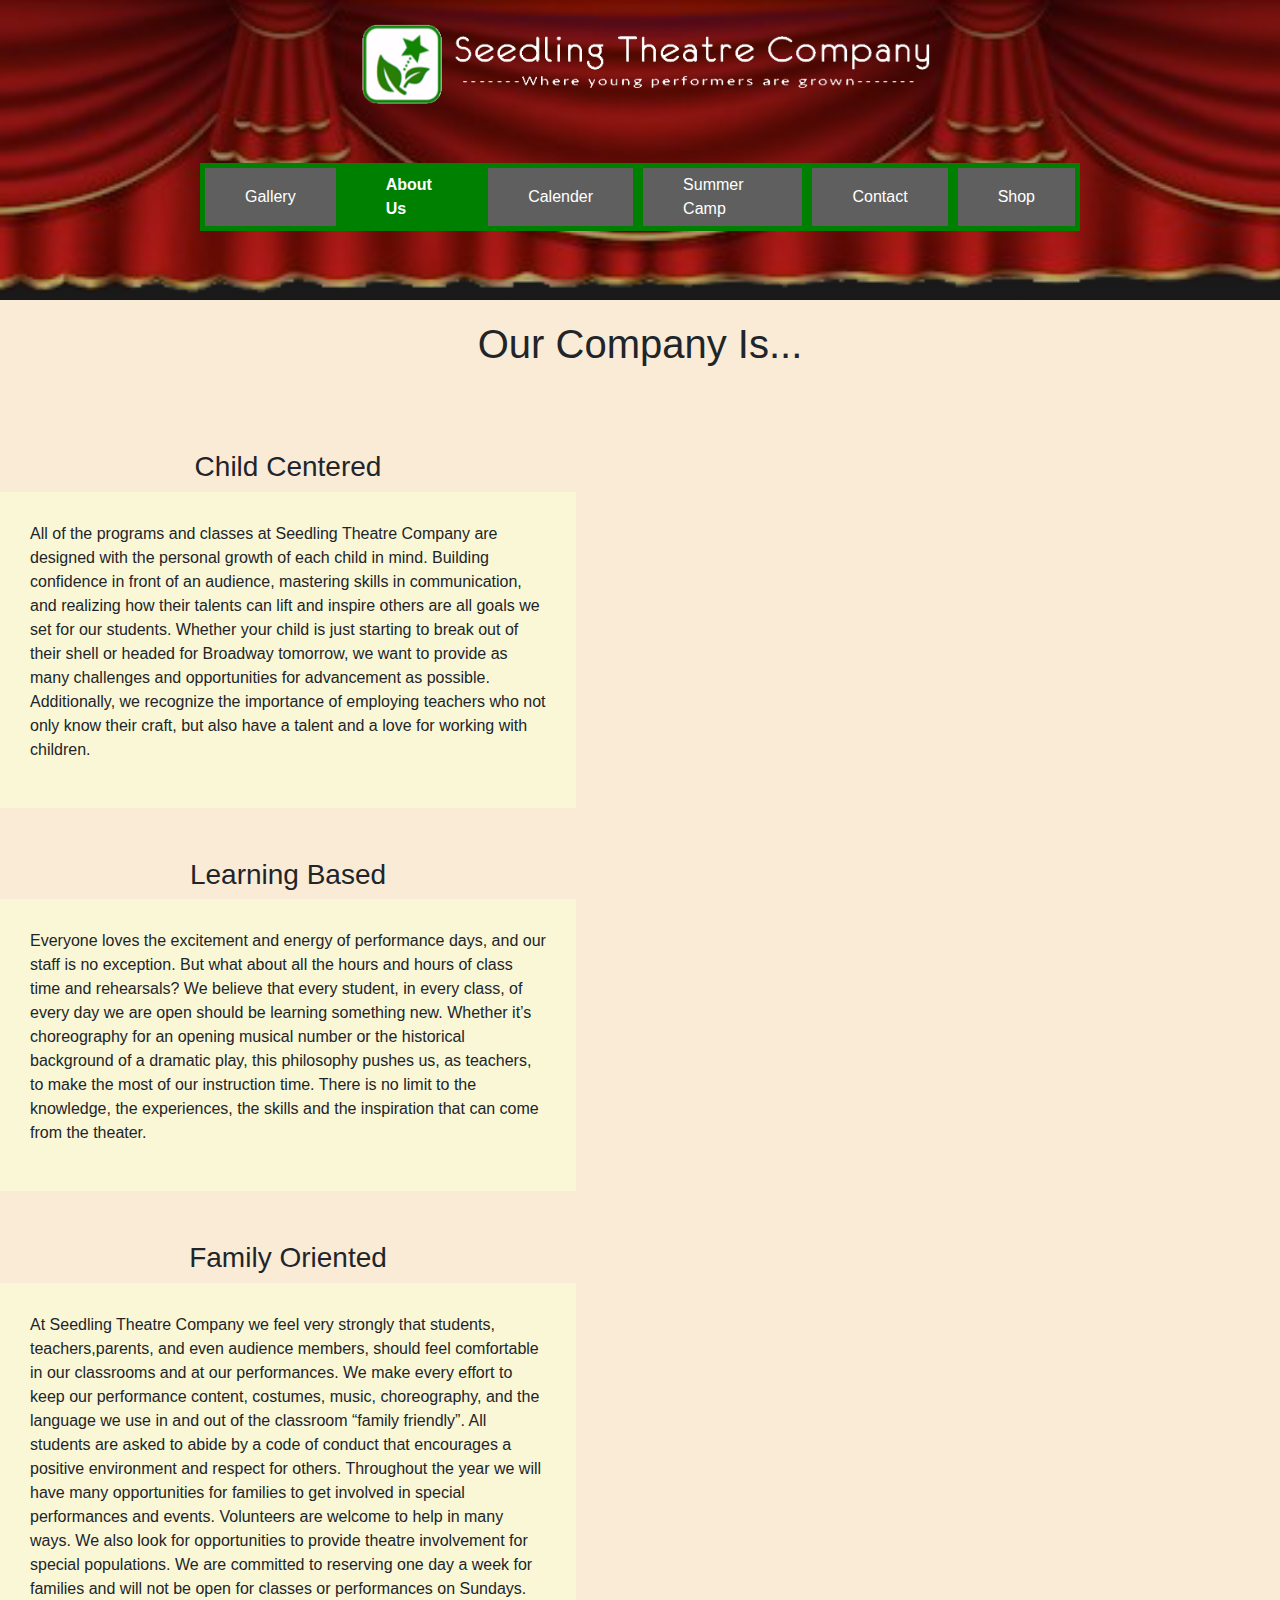
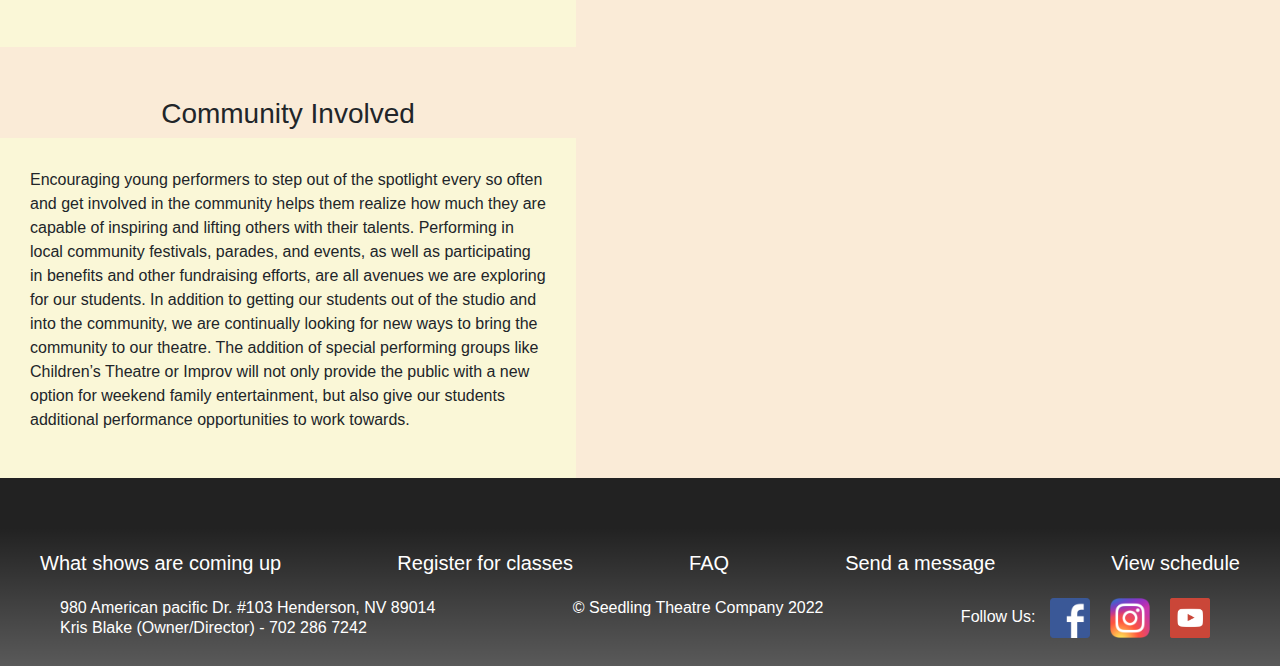
==== HTML/about us.html @ 51e641c9 "Add files via upload" ====
<!DOCTYPE html>
<html lang="en">
    
    <head>
       
        <meta charset="utf-8">
        <meta name="viewport" content="width=device-width, initial-scale=1">
        <meta name="keywords" content="Seedling Theatre, Performance, Acting, Henderson, Nevada, Kids, Musicals, Singing"> 
        <meta name="description" content="At Seeding Theatre kids learn how to perform and sing">
        
        <link rel="stylesheet" href="https://maxcdn.bootstrapcdn.com/bootstrap/4.5.0/css/bootstrap.min.css">
        <script src="https://ajax.googleapis.com/ajax/libs/jquery/3.5.1/jquery.min.js"></script>
        <script src="https://cdnjs.cloudflare.com/ajax/libs/popper.js/1.16.0/umd/popper.min.js"></script>
        <script src="https://maxcdn.bootstrapcdn.com/bootstrap/4.5.0/js/bootstrap.min.js"></script>
        <link rel="stylesheet" href="https://use.fontawesome.com/releases/v5.7.0/css/all.css" integrity="sha384-lZN37f5QGtY3VHgisS14W3ExzMWZxybE1SJSEsQp9S+oqd12jhcu+A56Ebc1zFSJ" crossorigin="anonymous">
        
        <link rel="stylesheet" href="../CSS/mystyle.css" type="text/css">
        
        <title>Seedling Theatre Company | | Henderson NV</title>
        
    </head>  
    
    <body>
       <div class="container-fluid">
          
          <div class="header">
              
              
               <div class="row justify-content-between">
                  <div class="calender">
                      <a href="../HTML/calender.html"><i class="fa fa-calendar fa-3x mr-3"></i></a>
                  </div>
                <a href="../index.html">
                    <img alt="Seedling Theatre Company Home" src="../images/STC-logo-white.png" style="max-width: 600px">
                </a>
                 
                 <div class="log_cart">
                     <a href="HTML/shop.html"><i class="fa-regular fa-cart-shopping"></i></a>
                    </div>
                 </div>
                  

                <div class="Nav">
                    <div class="d-flex flex-row bg-grey justify-content-around">
                        <a href="../HTML/gallery.html">Gallery</a>
                        <a href="../HTML/about us.html" style="background-color: green"><b>About Us</b></a>
                        <a href="../HTML/calender.html">Calender</a>
                        <a href="../HTML/camp.html">Summer Camp</a>
                        <a href="../HTML/contact.html">Contact</a>
                        <a href="../HTML/shop.html">Shop</a>
                    </div>
                </div>
              </div>
           
           </div>
           <div class="aboutbody">
               <h1>Our Company Is...</h1>
               <br>
               
            <div class="aboutcontent d-flex flex-row justify-content around">
                <div class="aboutcontainer">
                    <h3>Child Centered</h3>
                    <div class="contentbox">
                        <p>All of the programs and classes at Seedling Theatre Company are designed with the personal growth of each child in mind. Building confidence in front of an audience, mastering skills in communication, and realizing how their talents can lift and inspire others are all goals we set for our students.

Whether your child is just starting to break out of their shell or headed for Broadway tomorrow, we want to provide as many challenges and opportunities for advancement as possible. Additionally, we recognize the importance of employing teachers who not only know their craft, but also have a talent and a love for working with children.</p>
                    </div>
                </div>
                <div class="filler">
                    
                </div>
            </div>
              
            <div class="aboutcontent d-flex flex-row justify-content around">
                <div class="filler">
                    
                </div>
                <div class="aboutcontainer">
                    <h3>Learning Based</h3>
                    <div class="contentbox">
                        <p>Everyone loves the excitement and energy of performance days, and our staff is no exception. But what about all the hours and hours of class time and rehearsals?

We believe that every student, in every class, of every day we are open should be learning something new. Whether it’s choreography for an opening musical number or the historical background of a dramatic play, this philosophy pushes us, as teachers, to make the most of our instruction time. There is no limit to the knowledge, the experiences, the skills and the inspiration that can come from the theater.</p>
                    </div>
                </div>
            </div>
              
              <div class="aboutcontent d-flex flex-row justify-content around">
                <div class="aboutcontainer">
                    <h3>Family Oriented</h3>
                    <div class="contentbox">
                        <p>At Seedling Theatre Company we feel very strongly that students, teachers,parents, and even audience members, should feel comfortable in our classrooms and at our performances. We make every effort to keep our performance content, costumes, music, choreography, and the language we use in and out of the classroom “family friendly”. All students are asked to abide by a code of conduct that encourages a positive environment and respect for others.

Throughout the year we will have many opportunities for families to get involved in special performances and events. Volunteers are welcome to help in many ways. We also look for opportunities to provide theatre involvement for special populations.

We are committed to reserving one day a week for families and will not be open for classes or performances on Sundays.</p>
                    </div>
                </div>
                <div class="filler">
                    
                </div>
            </div>
              
              <div class="aboutcontent d-flex flex-row justify-content around">
                <div class="filler">
                
                </div>
                <div class="aboutcontainer">
                    <h3>Community Involved</h3>
                    <div class="contentbox">
                        <p>Encouraging young performers to step out of the spotlight every so often and get involved in the community helps them realize how much they are capable of inspiring and lifting others with their talents. Performing in local community festivals, parades, and events, as well as participating in benefits and other fundraising efforts, are all avenues we are exploring for our students.

In addition to getting our students out of the studio and into the community, we are continually looking for new ways to bring the       community to our theatre. The addition of special performing groups like Children’s Theatre or Improv will not only provide the public with a new option for weekend family entertainment, but also give our students additional performance opportunities to work towards.</p>
                    </div>
                </div>
            </div>
               
               
               
           </div>
           
          
            </body>
    
    <footer>
                    <div class="misc">
                       <div class="d-flex flex-row justify-content-between">                            
                        <a href="HTML/">What shows are coming up</a>
                        <a href="HTML/"> Register for classes</a>
                        <a href="HTML/">FAQ</a>
                        <a href="HTML/">Send a message</a>
                        <a href="HTML/">View schedule</a>
                    </div>
        </div>
        
        <div class="d-flex flex-row justify-content-between">
        <h6>980 American pacific Dr. #103  Henderson, NV 89014 <br> Kris Blake (Owner/Director) - 702 286 7242</h6>
        <h6>&#169; Seedling Theatre Company 2022</h6>
        <h6>Follow Us: <a href="#"><img src="../images/facebook-logo-png-38347.png"></a><a href="#"><img src="../images/Instagram_logo_2016.png"></a><a href="#"><img src="../images/youtube-square-social-media-512.png"></a></h6>
        </div>
        
    </footer>
    
</html>
---- CSS/mystyle.css ----
@charset "utf-8";
/* My Custom CSS */

* {
    padding: 0;
    margin: 0;
}

body {
    background-color: #222222;
    font-family: sans-serif;
}

h2 {
    text-align: center;
    padding-bottom: 10px;
}

footer {
    background-image: linear-gradient(rgba(255, 255, 255, 0),rgba(255, 255, 255, 0.25));
    padding: 20px;
    color: white;
}

footer h6 {
    justify-content: space-between;
    padding: 0 40px;
}

/* Header */
.header {
    background-image: linear-gradient(rgba(0, 0, 0, 0.5), rgba(0, 0, 0, 0.25)), url(../images/curtain-top.png);
    background-size: cover;
    background-position: center;
    position: relative;
    background-repeat: no-repeat;
    width: 100%;
    height: 300px;
}

a {
    text-decoration: none;
}

a:hover {
    text-decoration: none;
}

a img {
    max-width: 60px;
    padding: 0 10px;
}

.log_cart a {
    padding-right: 20px;
    color: white;
    font-size: 25px;
}

.calender {
    padding-left: 20px;
}

.Nav {
    padding: 30px 200px 20px;
    overflow: hidden;
}

.Nav a {
    align-content: center;
    color: white;
    border: 5px solid green;
    padding: 5px 40px;
    background-color: #5f5f5f;
}

.Nav a:hover {
    text-decoration: none;
    background-color: green; 
}

.Nav .icon {
    display: none;
}

.container-fluid {
    padding: 0;
}

.row {
    padding: 20px;
    width: 100%%;
}


/* Body */

.opener {
    justify-content: space-between; 
    width: 100%;
    color: white;
}

.content {
    padding: 30px 0px;
    text-align: center;
}

.vid {
    margin-bottom: 40px;
}

.content h6 {
    margin-bottom: 20px;
}

.content a {
    padding: 10px 20px;
    background-color: green;
    color: white;
    text-decoration: none;
    margin-left: 10px;
}

.content a:hover {
    background-color: #00ff0a;
}

.curtain {
    background-image: url(../images/curtain-side.png);
    background-size: cover;
    width: 30%;
}

.about {
    justify-content: center;
    color: white;
    padding-bottom: 10px;
}

.aboutcont {
    padding: 50px 0;
    margin: 100px 0;
    font-size: 20px;
}

.prevphoto img {
    width: 450px;
}

.prevphoto2 img {
    width: 450px;
}

.upcoming {
    background-color: antiquewhite;
    padding: 20px 50px;
}

.upcoming h3 {
    text-align: center;
}

.eventcontent h4 {
    padding: 5px 10px;
    background-color: skyblue;
    text-align: center;
    color: white;
    margin: 0 100px;
    margin-bottom: 10px;
}

.eventcontent a {
    text-align: center;
}

.eventdisc {
    justify-content: right;
}

.misc {
    padding: 0 20px 20px;
    justify-content: space-between;
}

.misc a {
    color: white;
    font-size: 20px;
}

.misc a:hover {
    color: lightgreen;
}

/* Calender */
.clearfix::after,
.calendar ol::after {
    content: ".";
    display: block;
    height: 0;
    clear: both;
    visibility: hidden;
}

.calendar {
    border-radius: 60px;
    color: white;
}

@media {win-width: 992px} 
    .date {
        font-size: 3.5m;
    }

.calendar ol li {
    float: left;
    width: 14.28571%;
}

.calendar .day-names {
    border-bottom: 1px solid #eee;
}

.calendar .day-name li {
    text-transform: uppercase;
    margin-bottom: 0.5rem;
}

.calendar .days li {
    border-bottom: 1px solid #eee;
    min-height: 8rem;
}

.calendar .days li .date {
    margin: 0.5rem 0;
}

.calendar .days li:hover {
    background-color: rgba(128, 128, 128, 0.50);
}

.calendar .days li .event {
    font-size: 0.75rem;
    padding: 0.4rem;
    color: white;
    white-space: nowrap;
    overflow: hidden;
    text-overflow: ellipsis;
    border-radius: 4rem;
    margin-bottom: 1px; 
}

.calendar .days li .event:hover {
    transform: scale(1.5);
    transition: 2s;
}

.calendar .days li .event.span-2 {
    width: 200%;
}

.calendar .days li .event.span-7 {
    width: 700%;
}

.calendar .days li .event.begin {
    border-radius: 1rem 0 0 1rem;
}

.calendar .days li .event.end {
    border-radius: 0 1rem 1rem 0;
}

.calendar .days li .event.clear {
    background: none;
}

.calendar .days li:nth-child(n=29) {
    border-bottom: none;
}

.calendar .days li .outside .date {
    color: #ddd;
}

.outside {
    opacity: 50%;
}

.modal {
    color: black;
}

.modal img {
    background-size: cover;
    position: relative;
    width: 100%;
}

.modal h3 {
    text-align: center;
}

/* Contact */
.contact h2 {
    text-align: center;
}

input [type=text], select, textarea {
    width: 100%;
    padding: 12px;
    border: 1px solid #ccc;
    border-radius: 4px;
    box-sizing: border-box;
    margin-top: 6px;
    margin-bottom: 16px;
    resize: vertical;
}

input, select {
    width: 30%;
}

label {
    padding-left: 20px;
}

/* Gallery */
.galleryshow {
    padding: 0 10%;
}

.showcontent, .showcontent button {
    color: white;
}

.galheader h1, .galheader h3{
    color: white;
    text-align: center;
    margin-top: 20px;
}

.aboutbody {
    background-color: antiquewhite;
}

.aboutbody h1 {
    text-align: center;
    padding-top: 20px;
}

.contentbox {
    background-color: #faf7d7;
    box-shadow: 10px;
    padding: 30px;
}

.aboutcontainer {
    width: 45%;
}

.aboutcontainer h3 {
    text-align: center;
}

.aboutcontent {
    margin: 50px 0;
}



@media screen and (max-width: 900px) {
    
    .curtain {
        visibility: hidden;
    }
    
}

@media screen and (max-width: 600px) {
  .topnav a.icon {
    float: right;
    display: block;
  }
    
  .topnav.responsive {position: relative;}
  .topnav.responsive a.icon {
    position: absolute;
    right: 0;
    top: 0;
  }
  .topnav.responsive a {
    float: none;
    display: block;
    text-align: left;
  }
}
}
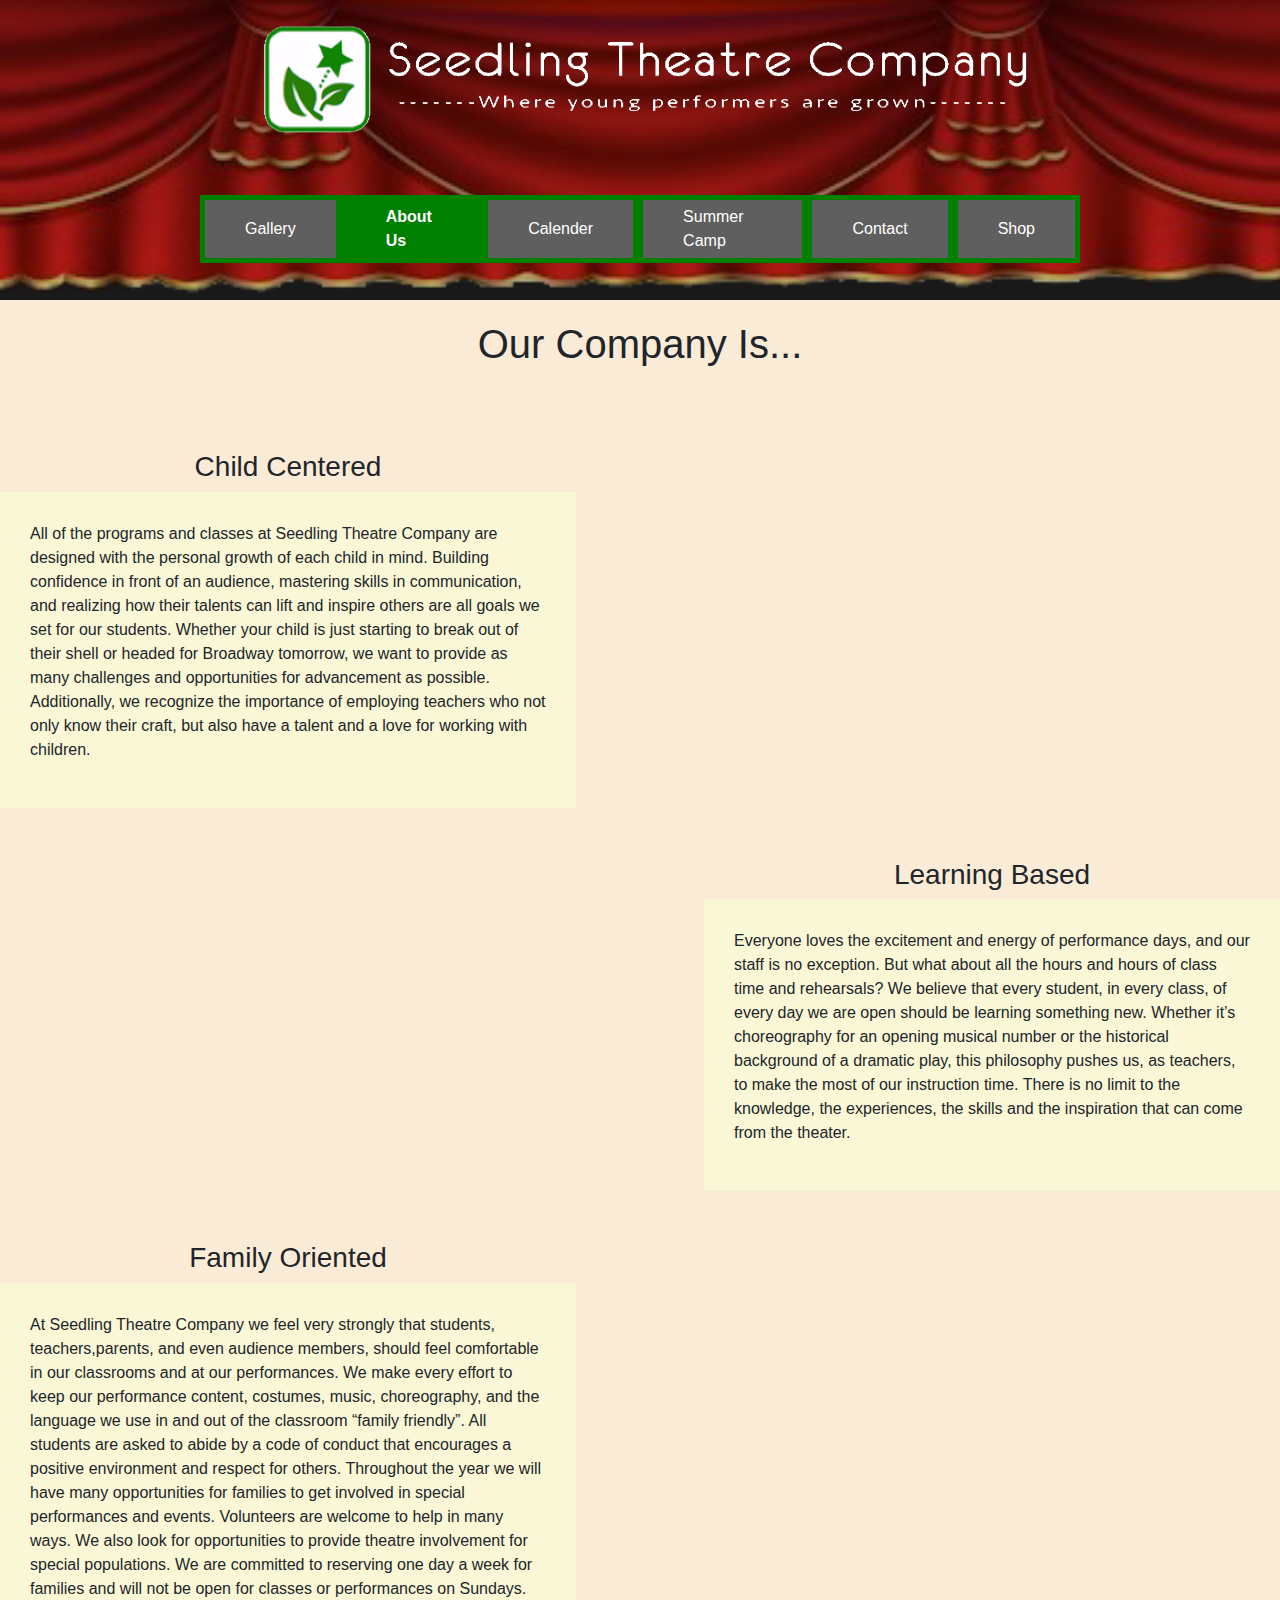
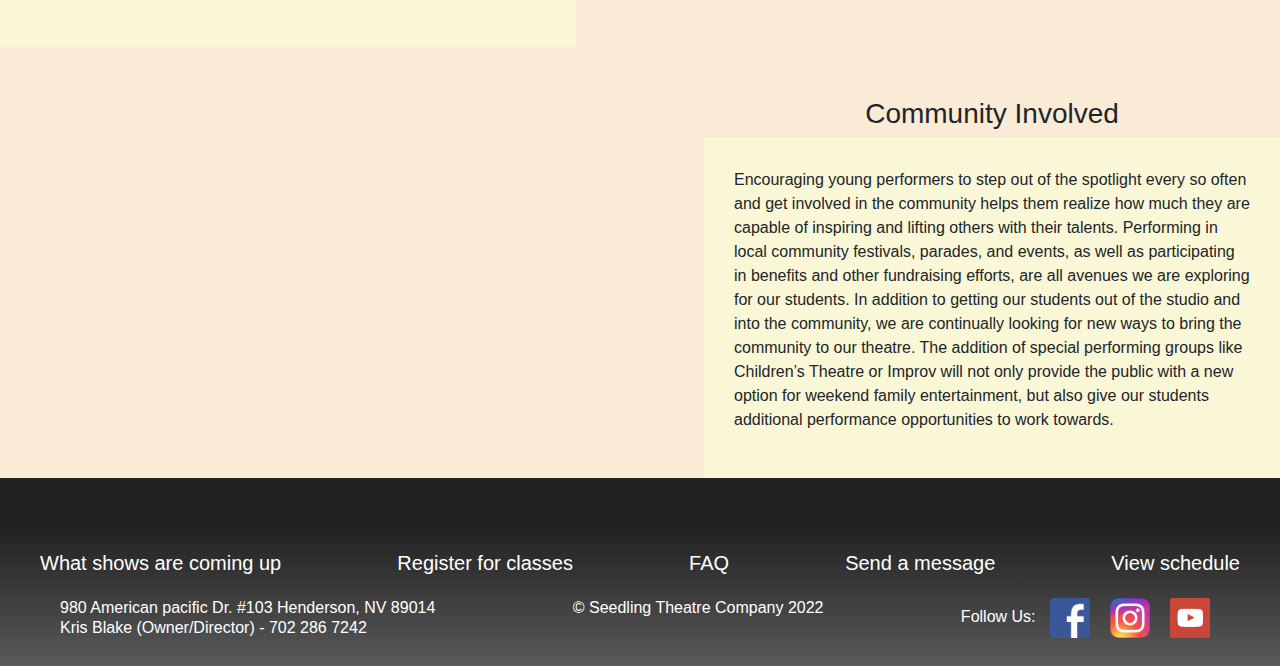
==== commit 7c270ccc: "Update about us.html" ====
--- a/HTML/about us.html
+++ b/HTML/about us.html
@@ -31,7 +31,7 @@
                       <a href="../HTML/calender.html"><i class="fa fa-calendar fa-3x mr-3"></i></a>
                   </div>
                 <a href="../index.html">
-                    <img alt="Seedling Theatre Company Home" src="../images/STC-logo-white.png" style="max-width: 600px">
+                    <img alt="Seedling Theatre Company Home" src="../images/STC-logo-white.png" style="max-width: 800px">
                 </a>
                  
                  <div class="log_cart">
@@ -71,10 +71,7 @@
                 </div>
             </div>
               
-            <div class="aboutcontent d-flex flex-row justify-content around">
-                <div class="filler">
-                    
-                </div>
+            <div class="aboutcontent d-flex flex-row-reverse justify-content around">
                 <div class="aboutcontainer">
                     <h3>Learning Based</h3>
                     <div class="contentbox">
@@ -82,6 +79,9 @@
 
 We believe that every student, in every class, of every day we are open should be learning something new. Whether it’s choreography for an opening musical number or the historical background of a dramatic play, this philosophy pushes us, as teachers, to make the most of our instruction time. There is no limit to the knowledge, the experiences, the skills and the inspiration that can come from the theater.</p>
                     </div>
+                </div>
+                <div class="filler">
+                    
                 </div>
             </div>
               
@@ -101,10 +101,7 @@
                 </div>
             </div>
               
-              <div class="aboutcontent d-flex flex-row justify-content around">
-                <div class="filler">
-                
-                </div>
+              <div class="aboutcontent d-flex flex-row-reverse justify-content around">
                 <div class="aboutcontainer">
                     <h3>Community Involved</h3>
                     <div class="contentbox">
@@ -112,6 +109,9 @@
 
 In addition to getting our students out of the studio and into the community, we are continually looking for new ways to bring the       community to our theatre. The addition of special performing groups like Children’s Theatre or Improv will not only provide the public with a new option for weekend family entertainment, but also give our students additional performance opportunities to work towards.</p>
                     </div>
+                </div>
+                <div class="filler">
+                
                 </div>
             </div>
                
@@ -141,4 +141,4 @@
         
     </footer>
     
-</html>+</html>
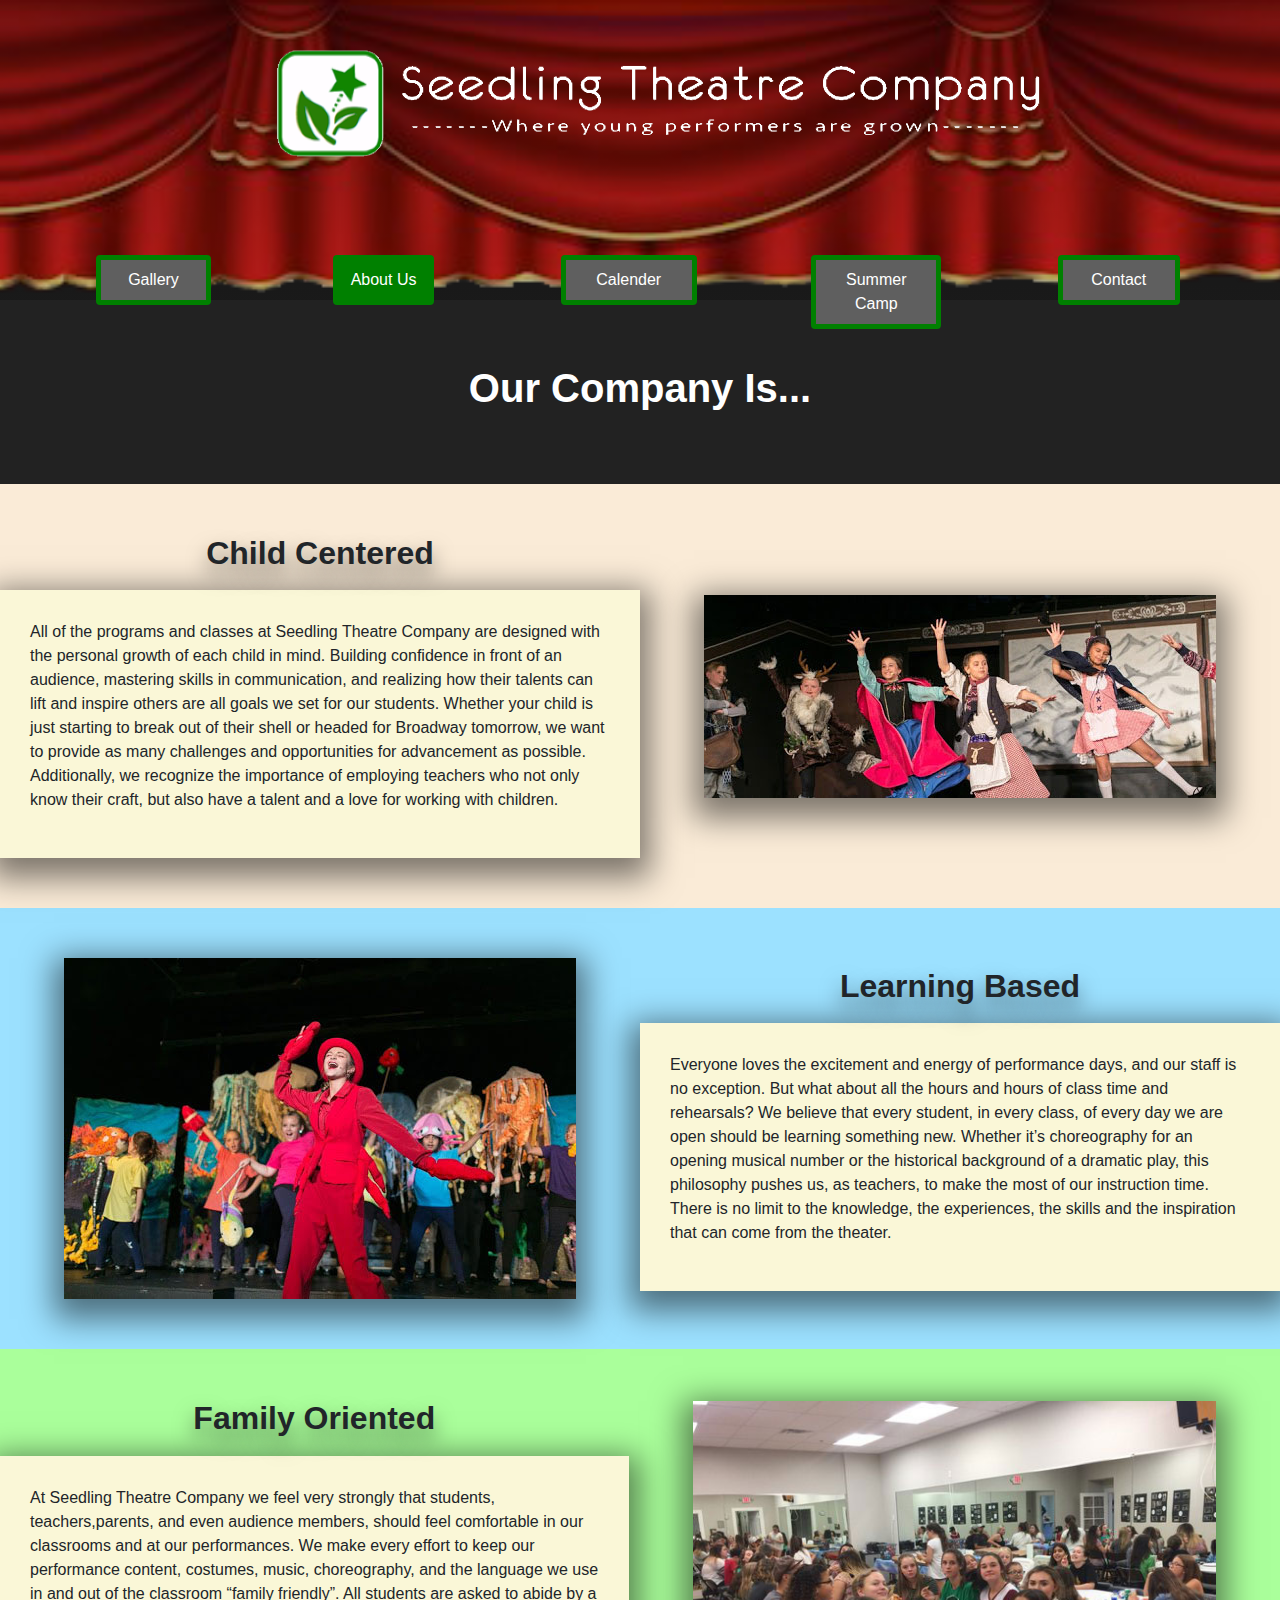
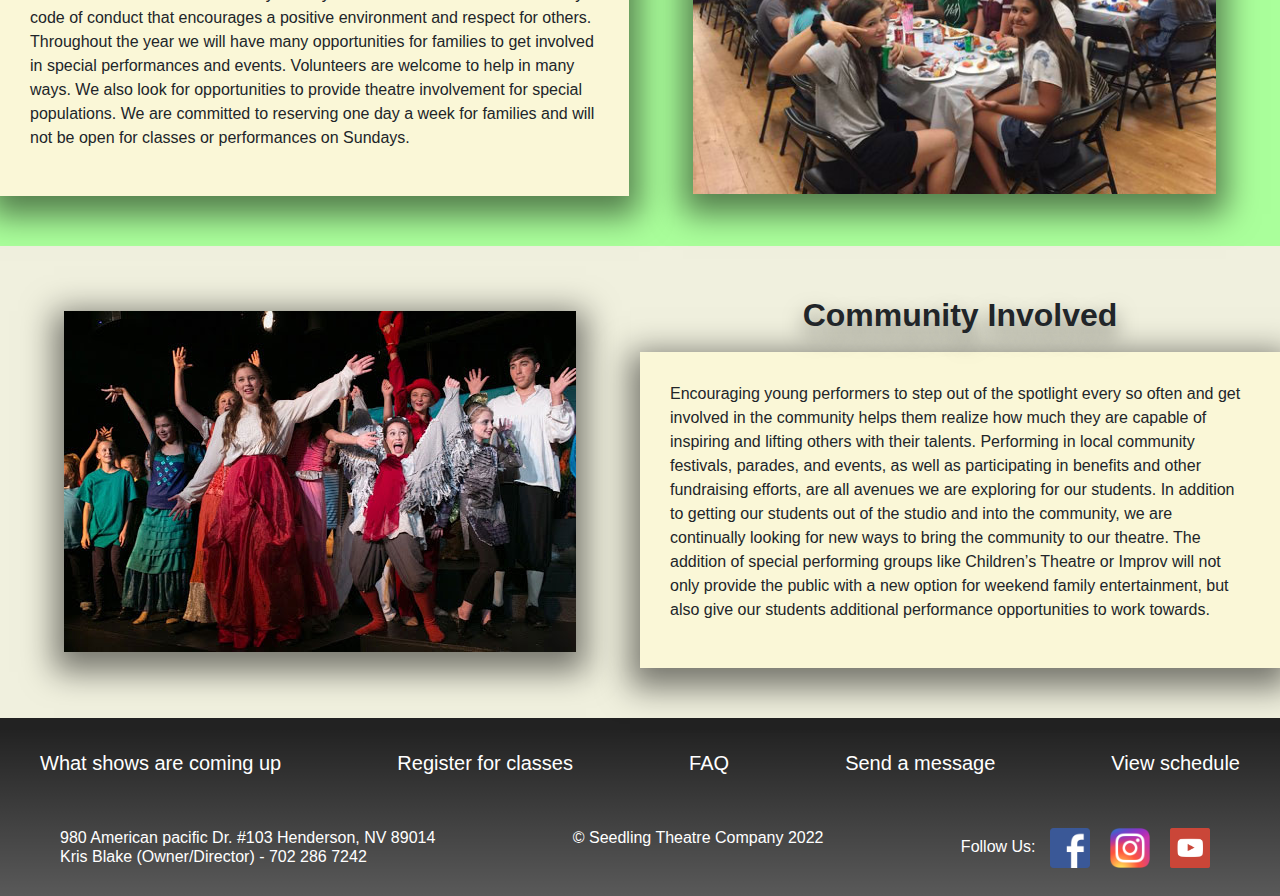
==== commit 62407c64: "Add files via upload" ====
--- a/HTML/about us.html
+++ b/HTML/about us.html
@@ -25,41 +25,62 @@
           
           <div class="header">
               
-              
+              <div class="topheader">
                <div class="row justify-content-between">
                   <div class="calender">
-                      <a href="../HTML/calender.html"><i class="fa fa-calendar fa-3x mr-3"></i></a>
+                      <a href="../HTML/calender.html"><i class="fa fa-calendar-alt fa-2x mr-3"></i></a>
                   </div>
                 <a href="../index.html">
                     <img alt="Seedling Theatre Company Home" src="../images/STC-logo-white.png" style="max-width: 800px">
                 </a>
                  
                  <div class="log_cart">
-                     <a href="HTML/shop.html"><i class="fa-regular fa-cart-shopping"></i></a>
+                     <a href="../HTML/shop.html"><i class="fas fa-shopping-cart mr-3"></i></a>
                     </div>
-                 </div>
+                  </div>
+              </div>
                   
 
-                <div class="Nav">
-                    <div class="d-flex flex-row bg-grey justify-content-around">
-                        <a href="../HTML/gallery.html">Gallery</a>
-                        <a href="../HTML/about us.html" style="background-color: green"><b>About Us</b></a>
-                        <a href="../HTML/calender.html">Calender</a>
-                        <a href="../HTML/camp.html">Summer Camp</a>
-                        <a href="../HTML/contact.html">Contact</a>
-                        <a href="../HTML/shop.html">Shop</a>
+                <nav class="navbar navbar-expand-md">
+                  
+                   <button class="navbar-toggler" type="button" data-toggle="collapse" data-target="#collapsibleNavbar">
+                       <span class="navbar-toggler-icon"></span>
+                   </button>
+                   
+                   <div class="nav collapse navbar-collapse" id="collapsibleNavbar">
+                    <ul class=" navbar-nav nav-pills nav-justified">
+                        <li class="nav-item">
+                            <a class="nav-link" href="../HTML/gallery.html">Gallery</a>
+                        </li>
+                        <li class="nav-item">
+                            <a class="nav-link" href="../HTML/about us.html" style="background-color: green">About Us</a>
+                        </li>
+                        <li class="nav-item">
+                            <a class="nav-link" href="../HTML/calender.html">Calender</a>
+                        </li>
+                        <li class="nav-item">
+                            <a class="nav-link" href="../HTML/camp.html">Summer Camp</a>
+                        </li>
+                        <li class="nav-item">
+                            <a class="nav-link" href="../HTML/contact.html">Contact</a>
+                        </li>
+                        <li class="nav-item">
+                            <a class="nav-link" href="../HTML/shop.html">Shop</a>
+                        </li>
+                  </ul>
                     </div>
-                </div>
+              </nav>
               </div>
            
            </div>
            <div class="aboutbody">
-               <h1>Our Company Is...</h1>
+              <br>
+               <h1><b>Our Company Is...</b></h1>
                <br>
                
-            <div class="aboutcontent d-flex flex-row justify-content around">
+            <div class="aboutcontent d-flex flex-row justify-content-around" style="background-color: antiquewhite">
                 <div class="aboutcontainer">
-                    <h3>Child Centered</h3>
+                    <h2><b>Child Centered</b></h2>
                     <div class="contentbox">
                         <p>All of the programs and classes at Seedling Theatre Company are designed with the personal growth of each child in mind. Building confidence in front of an audience, mastering skills in communication, and realizing how their talents can lift and inspire others are all goals we set for our students.
 
@@ -67,13 +88,13 @@
                     </div>
                 </div>
                 <div class="filler">
-                    
+                    <img src="../images/unnamed.jpg">
                 </div>
             </div>
               
-            <div class="aboutcontent d-flex flex-row-reverse justify-content around">
+            <div class="aboutcontent d-flex flex-row-reverse justify-content-around" style="background-color: #9ce1ff">
                 <div class="aboutcontainer">
-                    <h3>Learning Based</h3>
+                    <h2><b>Learning Based</b></h2>
                     <div class="contentbox">
                         <p>Everyone loves the excitement and energy of performance days, and our staff is no exception. But what about all the hours and hours of class time and rehearsals?
 
@@ -81,13 +102,13 @@
                     </div>
                 </div>
                 <div class="filler">
-                    
+                <img src="../images/unnamed-(2).jpg">
                 </div>
             </div>
               
-              <div class="aboutcontent d-flex flex-row justify-content around">
+              <div class="aboutcontent d-flex flex-row justify-content-around" style="background-color: #aaff9b">
                 <div class="aboutcontainer">
-                    <h3>Family Oriented</h3>
+                    <h2><b>Family Oriented</b></h2>
                     <div class="contentbox">
                         <p>At Seedling Theatre Company we feel very strongly that students, teachers,parents, and even audience members, should feel comfortable in our classrooms and at our performances. We make every effort to keep our performance content, costumes, music, choreography, and the language we use in and out of the classroom “family friendly”. All students are asked to abide by a code of conduct that encourages a positive environment and respect for others.
 
@@ -97,13 +118,13 @@
                     </div>
                 </div>
                 <div class="filler">
-                    
+                    <img src="../images/party.jpg">
                 </div>
             </div>
               
-              <div class="aboutcontent d-flex flex-row-reverse justify-content around">
+              <div class="aboutcontent d-flex flex-row-reverse justify-content-around" style="background-color: #f0f0de">
                 <div class="aboutcontainer">
-                    <h3>Community Involved</h3>
+                    <h2><b>Community Involved</b></h2>
                     <div class="contentbox">
                         <p>Encouraging young performers to step out of the spotlight every so often and get involved in the community helps them realize how much they are capable of inspiring and lifting others with their talents. Performing in local community festivals, parades, and events, as well as participating in benefits and other fundraising efforts, are all avenues we are exploring for our students.
 
@@ -111,7 +132,7 @@
                     </div>
                 </div>
                 <div class="filler">
-                
+                    <img src="../images/unnamed-(1).jpg">                
                 </div>
             </div>
                
@@ -141,4 +162,4 @@
         
     </footer>
     
-</html>
+</html>--- a/CSS/mystyle.css
+++ b/CSS/mystyle.css
@@ -9,6 +9,7 @@
 body {
     background-color: #222222;
     font-family: sans-serif;
+    width: 100%;
 }
 
 h2 {
@@ -38,6 +39,10 @@
     height: 300px;
 }
 
+.topheader {
+    padding: 0 20% 20px;
+}
+
 a {
     text-decoration: none;
 }
@@ -61,26 +66,27 @@
     padding-left: 20px;
 }
 
-.Nav {
-    padding: 30px 200px 20px;
-    overflow: hidden;
-}
-
-.Nav a {
+nav a {
     align-content: center;
     color: white;
     border: 5px solid green;
     padding: 5px 40px;
     background-color: #5f5f5f;
-}
-
-.Nav a:hover {
+    width: 150%;
+}
+
+nav a:hover {
     text-decoration: none;
     background-color: green; 
 }
 
-.Nav .icon {
-    display: none;
+
+nav li {
+    margin: 0 5em;
+}
+
+.nav {
+    justify-content: center;
 }
 
 .container-fluid {
@@ -136,12 +142,32 @@
     justify-content: center;
     color: white;
     padding-bottom: 10px;
+    background-color: gray;
 }
 
 .aboutcont {
-    padding: 50px 0;
-    margin: 100px 0;
     font-size: 20px;
+}
+
+.aboutmes {
+    padding: 20px;
+    margin: 50px 0;
+    background-color: #005703;
+    
+}
+
+.reviews {
+    margin-top: 100px;
+    padding: 30px 0;
+    background-color: cadetblue;
+}
+
+#Reviews {
+    height: 140px;
+}
+
+#Reviews .carousel-inner {
+    padding: 0 55px;
 }
 
 .prevphoto img {
@@ -161,6 +187,7 @@
     text-align: center;
 }
 
+
 .eventcontent h4 {
     padding: 5px 10px;
     background-color: skyblue;
@@ -174,12 +201,13 @@
     text-align: center;
 }
 
-.eventdisc {
-    justify-content: right;
-}
+.eventdisc img{
+    padding-left: 25%;
+}
+
 
 .misc {
-    padding: 0 20px 20px;
+    padding: 0 20px 50px;
     justify-content: space-between;
 }
 
@@ -207,10 +235,6 @@
     color: white;
 }
 
-@media {win-width: 992px} 
-    .date {
-        font-size: 3.5m;
-    }
 
 .calendar ol li {
     float: left;
@@ -302,8 +326,18 @@
 }
 
 /* Contact */
-.contact h2 {
-    text-align: center;
+.contact h3, .contact h4 {
+    text-align: center;
+}
+
+.contactinfo {
+    padding-top: 20px;
+}
+
+.contact .btn {
+    width: 50%;
+    position: relative;
+    left: 25%;
 }
 
 input [type=text], select, textarea {
@@ -328,35 +362,66 @@
 /* Gallery */
 .galleryshow {
     padding: 0 10%;
+    align-items: center;
+}
+
+.galleryshow img {
+    max-width: 350px;
 }
 
 .showcontent, .showcontent button {
     color: white;
 }
 
+.showcontent {
+    padding-left: 20px;
+}
+
 .galheader h1, .galheader h3{
     color: white;
     text-align: center;
     margin-top: 20px;
 }
 
+.galheader select {
+    width: 10%;
+}
+
+.galcontent p {
+    padding: 0 10%;
+}
+.galimg {
+    padding-top: 30px;
+}
+
+.galimg a:hover{
+    opacity: 50%;
+}
+
+/* About US */
 .aboutbody {
-    background-color: antiquewhite;
+    padding-bottom: 10px;
 }
 
 .aboutbody h1 {
     text-align: center;
-    padding-top: 20px;
+    padding: 40px 0;
+    color: white;
+}
+
+.aboutbody h2 {
+    text-shadow: 0 10px 20px rgba(0, 0, 0, 0.50);
 }
 
 .contentbox {
     background-color: #faf7d7;
     box-shadow: 10px;
     padding: 30px;
+    box-shadow: 0 10px 30px 10px rgba(0, 0, 0, 0.50);
 }
 
 .aboutcontainer {
-    width: 45%;
+    width: 50%;
 }
 
 .aboutcontainer h3 {
@@ -364,36 +429,111 @@
 }
 
 .aboutcontent {
-    margin: 50px 0;
-}
-
-
-
-@media screen and (max-width: 900px) {
-    
-    .curtain {
-        visibility: hidden;
-    }
-    
-}
+    padding: 50px 0;
+    align-items: center;
+}
+
+.filler {
+    padding: 0 5%;
+}
+
+.filler img {
+    width: 100%;
+    box-shadow: 0 10px 30px 10px rgba(0, 0, 0, 0.50); 
+}
+
+/* Shop */
+.showinfo {
+    padding: 0 10%;
+}
+
+
 
 @media screen and (max-width: 600px) {
-  .topnav a.icon {
-    float: right;
-    display: block;
+    
+    
+    /* general */
+    
+    .navbar {
+        color: white;
+    }
+    
+    .calender, .log_cart {
+        display: none;
+    }
+    
+    .topheader img {
+        display: none;
+    }
+    
+    .logo {
+        background-image: url(../images/STC-Logo.png);
+        height: auto;
+        width: 50%;
+        background-size: cover;
+    }
+    
+    .jumbotron {
+        flex-flow: column;
+    }
+    
+    /* index */
+    
+    .curtain, .prevphoto, .prevphoto2 {
+        display: none;
+    }
+    
+    .event {
+        flex-flow: column;
+    }
+    
+    .vid {
+        width: 50%;
+    }
+    
+    /* gallery */
+      
+    .galleryshow {
+        flex-flow: column;
+    }
+    
+    .galleryshow img {
+        padding-bottom: 20px;
+    }
+    
+    .galleryshow .modal-body {
+        flex-flow: column;
+    }
+    
+    /* about us */
+    
+    .filler {
+        display: none;
+    }
+    
+    .aboutcontainer {
+        width: 100%;
+    }
+    
+    /* calender */
+    
+    
+    
+    /* contact */
+    
+    .contact {
+        flex-flow: column;
+    }
+    
+    /* shop */
+        
+    .shopcontent select {
+        width: auto;
+    }
+    
+    /* footer */
+    
+    
+    
   }
-    
-  .topnav.responsive {position: relative;}
-  .topnav.responsive a.icon {
-    position: absolute;
-    right: 0;
-    top: 0;
-  }
-  .topnav.responsive a {
-    float: none;
-    display: block;
-    text-align: left;
-  }
-}
-}
-
+
